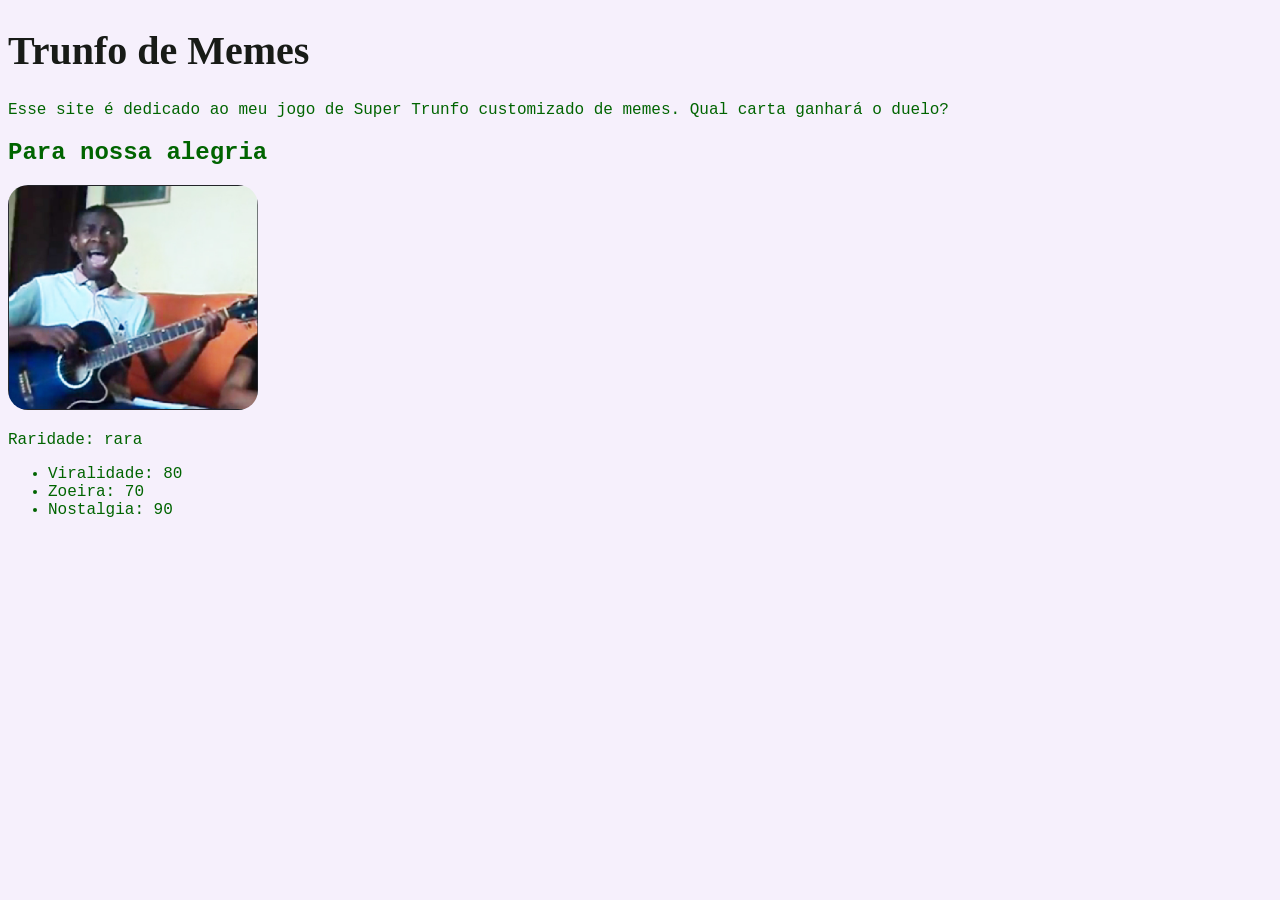
==== index.html @ 6faca614 "primeiro commit: pagina inicial da carta de trunfo" ====
<!DOCTYPE html>

<html>
    <head>
        <title>Super Trunfo: MEMES</title>
        <link rel="stylesheet" href="style.css">
    </head>

    <body>
        <h1>Trunfo de Memes</h1>
        <p>
            Esse site é dedicado ao meu jogo de Super Trunfo customizado de memes. Qual carta ganhará o duelo?
        </p>

        <!-- A carta vai aqui -->

        <h2>Para nossa alegria</h2>
        <img src="images/para nossa alegria.png" 
        
            alt="Imagem retirada de https://www.myinstants.com/pt/instant/para-nossa-alegria/"

            width="250">

        <p>Raridade: rara</p>

        <ul>
            <li>Viralidade: 80</li>
            <li>Zoeira: 70</li>
            <li>Nostalgia: 90</li>
        </ul>

    </body>
</html>
---- style.css ----
body {
    font-family: 'Courier New', Courier, monospace;
    background-color: rgb(246, 240, 252);
    color: darkgreen;
}

h1 {
  color: #181b17;  /* verde neon! */
  font-size: 40px;  /* tamanho */
  font-family: Georgia, serif;
}

img {
    border-radius: 20px;
}
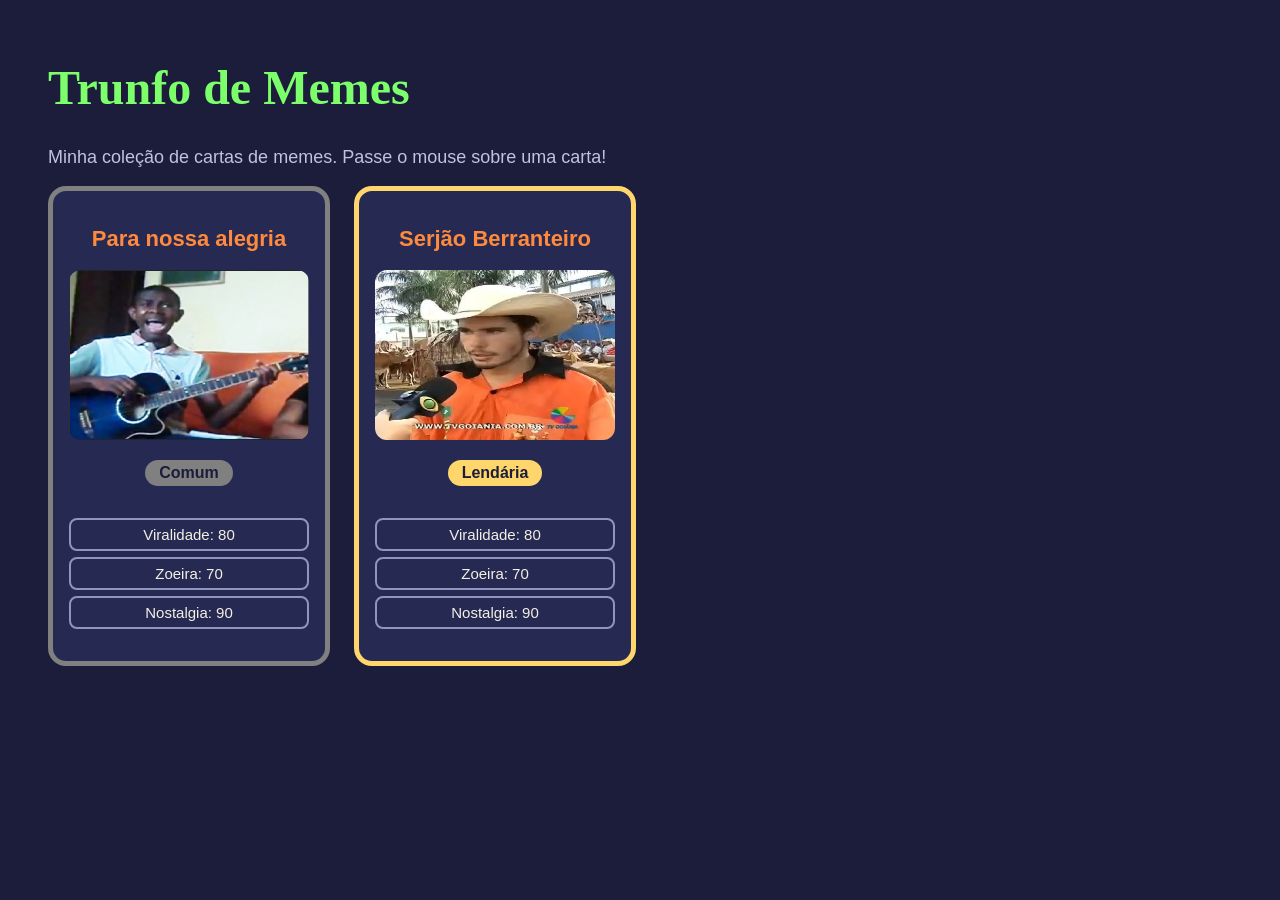
==== commit ee846665: "(M2L2) add divs e nossa página está ficando mais bonita. temos mais cartas também." ====
--- a/index.html
+++ b/index.html
@@ -8,26 +8,47 @@
 
     <body>
         <h1>Trunfo de Memes</h1>
-        <p>
-            Esse site é dedicado ao meu jogo de Super Trunfo customizado de memes. Qual carta ganhará o duelo?
+        <p class="subtitulo">
+            Minha coleção de cartas de memes. Passe o mouse sobre uma carta!
         </p>
 
         <!-- A carta vai aqui -->
+        <div class="colecao">
+            <div class="carta comum">
+                <h2>Para nossa alegria</h2>
+                <img src="images/para nossa alegria.png" 
+                
+                    alt="Imagem retirada de https://www.myinstants.com/pt/instant/para-nossa-alegria/"
 
-        <h2>Para nossa alegria</h2>
-        <img src="images/para nossa alegria.png" 
-        
-            alt="Imagem retirada de https://www.myinstants.com/pt/instant/para-nossa-alegria/"
+                    width="250">
 
-            width="250">
+                <p class="raridade">Comum</p>
 
-        <p>Raridade: rara</p>
+                <ul class="atributos">
+                    <li>Viralidade: 80</li>
+                    <li>Zoeira: 70</li>
+                    <li>Nostalgia: 90</li>
+                </ul>
+            </div>
 
-        <ul>
-            <li>Viralidade: 80</li>
-            <li>Zoeira: 70</li>
-            <li>Nostalgia: 90</li>
-        </ul>
+            <div class="carta lendaria">
+                <h2>Serjão Berranteiro</h2>
+                <img src="images/serjao berranteiro.jpeg" 
+                
+                    alt="Imagem retirada de https://encrypted-tbn0.gstatic.com/images?q=tbn:ANd9GcTbeQzHqdtgtMsXvss-CDQRMcGMcfGHDS_MP9k2xPXbJtxB39pnGPhTBYA&s=10"
+
+                    width="250">
+
+                <p class="raridade">Lendária</p>
+
+                <ul class="atributos">
+                    <li>Viralidade: 80</li>
+                    <li>Zoeira: 70</li>
+                    <li>Nostalgia: 90</li>
+                </ul>
+            </div>
+        </div>
+
 
     </body>
 </html>
--- a/style.css
+++ b/style.css
@@ -1,15 +1,108 @@
 body {
-    font-family: 'Courier New', Courier, monospace;
-    background-color: rgb(246, 240, 252);
-    color: darkgreen;
+    font-family: Arial, sans-serif;
+    background-color: #1b1d3a;      
+    color: #f4efe6;                 
+    padding: 20px 40px;
 }
 
 h1 {
-  color: #181b17;  /* verde neon! */
-  font-size: 40px;  /* tamanho */
-  font-family: Georgia, serif;
+    color: #7cff6b;               
+    font-size: 48px;
+    font-family: Georgia, serif;
 }
 
-img {
+.subtitulo {
+    color: #bfc3e0;
+    font-size: 18px;
+}
+
+.colecao {
+    display: flex;
+    flex-wrap: wrap;
+    gap: 24px;
+}
+
+
+.carta {
+    width: 240px;
+    background-color: #262a52;
+    border: 5px solid #8f95bd;
+    border-radius: 18px;
+    padding: 16px;
+    text-align: center;
+}
+
+.carta img{
+    width: 100%;
+    height: 170px;
+    border-radius: 12px;
+}
+
+.carta h2 {
+    color: #ff8a3d;
+    font-size: 22px;
+}
+
+.raridade {
+    display: inline-block;
+    background-color: #8f95bd;
+    color: #1b1d3a;
+    font-weight: bold;
+    padding: 4px 14px;
     border-radius: 20px;
-}+}
+
+.atributos{
+    list-style: none;
+    padding: 0;
+}
+
+.atributos li {
+    border: 2px solid #8f95bd;     
+    border-radius: 8px;
+    padding: 6px 10px;
+    margin-top: 6px;
+    font-size: 15px;
+}
+
+
+.rara { border-color: #4fa3ff; }
+.rara .raridade { background-color: #4fa3ff; }
+
+.lendaria { border-color: #ffd66b; }
+.lendaria .raridade { background-color: #ffd66b; }
+
+.comum { border-color: gray; }
+.comum .raridade {background-color: gray; }
+
+.carta:hover {
+    animation: brilhar 1s infinite;
+}
+
+
+@keyframes brilhar {
+    0%   { transform: scale(1) rotate(0deg); }
+    50%  { transform: scale(1.02) rotate(-2deg); }
+    100% { transform: scale(1) rotate(0deg); }
+}
+
+
+.video {
+    max-width: 560px;
+    margin-top: 40px;
+    background-color: #262a52;
+    border-radius: 18px;
+    padding: 20px;
+}
+
+.video h2 {
+    color: #7cff6b;
+    font-size: 22px;
+}
+
+.video iframe {
+    width: 100%;
+    aspect-ratio: 16 / 9;           
+    border: none;
+    border-radius: 12px;
+}
